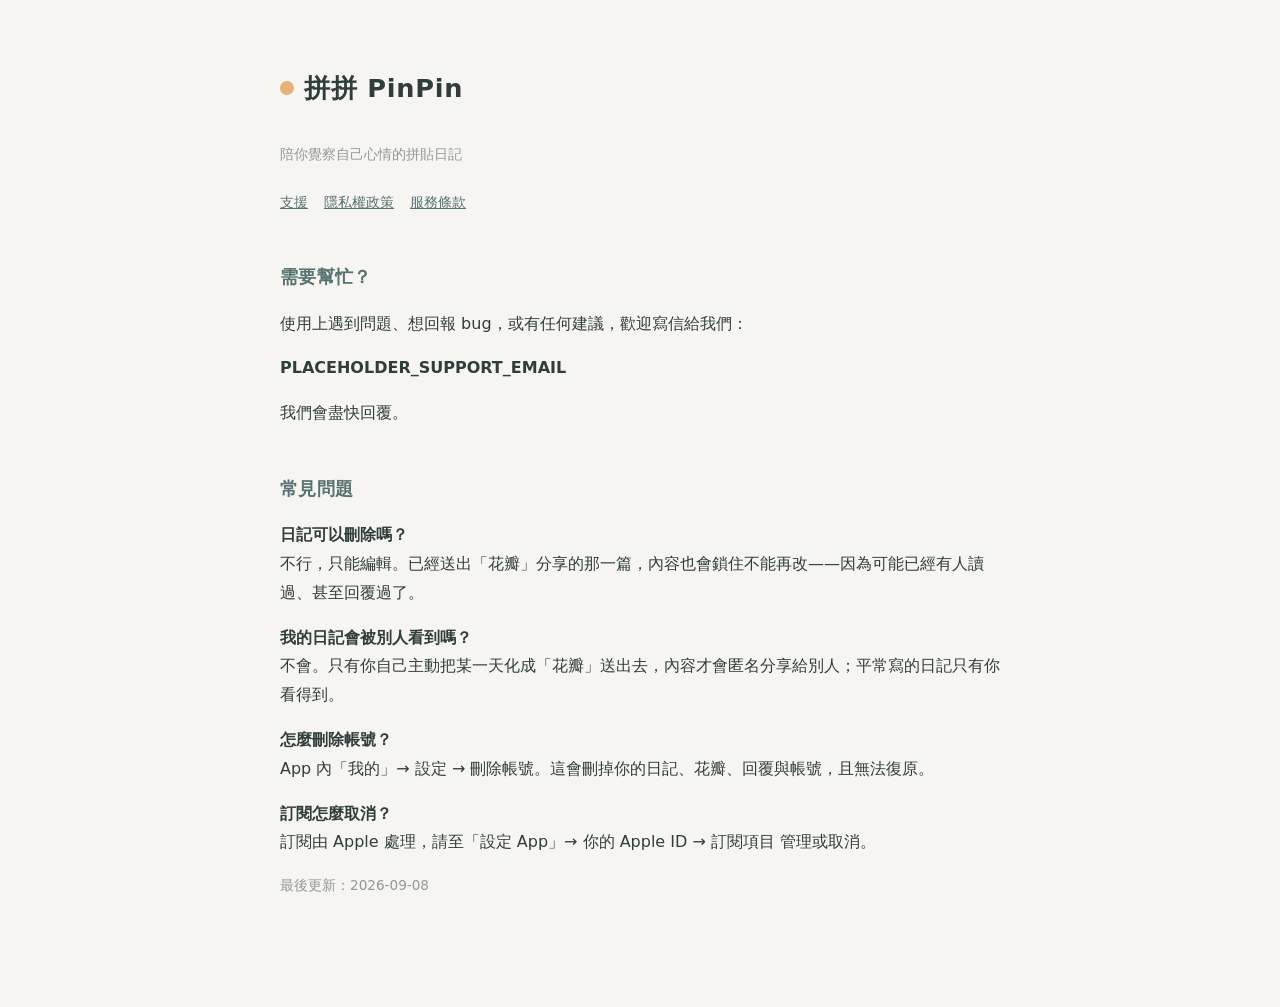
==== index.html @ d226c300 "拼拼支援與法律文件初版" ====
<!doctype html><html lang="zh-Hant"><head>
<meta charset="utf-8"><meta name="viewport" content="width=device-width,initial-scale=1">
<title>拼拼 PinPin — 支援</title>
<link rel="stylesheet" href="style.css">
</head><body>
<div class="brand"><div class="dot"></div><h1>拼拼 PinPin</h1></div>
<p class="meta">陪你覺察自己心情的拼貼日記</p>
<nav><a href="index.html">支援</a><a href="privacy.html">隱私權政策</a><a href="terms.html">服務條款</a></nav>

<h2>需要幫忙？</h2>
<p>使用上遇到問題、想回報 bug，或有任何建議，歡迎寫信給我們：</p>
<p><strong>PLACEHOLDER_SUPPORT_EMAIL</strong></p>
<p>我們會盡快回覆。</p>

<h2>常見問題</h2>
<p><strong>日記可以刪除嗎？</strong><br>
不行，只能編輯。已經送出「花瓣」分享的那一篇，內容也會鎖住不能再改——因為可能已經有人讀過、甚至回覆過了。</p>

<p><strong>我的日記會被別人看到嗎？</strong><br>
不會。只有你自己主動把某一天化成「花瓣」送出去，內容才會匿名分享給別人；平常寫的日記只有你看得到。</p>

<p><strong>怎麼刪除帳號？</strong><br>
App 內「我的」→ 設定 → 刪除帳號。這會刪掉你的日記、花瓣、回覆與帳號，且無法復原。</p>

<p><strong>訂閱怎麼取消？</strong><br>
訂閱由 Apple 處理，請至「設定 App」→ 你的 Apple ID → 訂閱項目 管理或取消。</p>

<p class="meta">最後更新：2026-09-08</p>
</body></html>
---- style.css ----
:root{color-scheme:light dark}
body{font-family:-apple-system,BlinkMacSystemFont,"PingFang TC","Noto Sans TC",system-ui,sans-serif;
  max-width:720px;margin:0 auto;padding:48px 24px 96px;line-height:1.8;color:#2F3E3A;background:#F7F5F2}
h1{font-size:1.6rem;letter-spacing:.03em}
h2{font-size:1.15rem;margin-top:2.4em;letter-spacing:.02em;color:#577371}
table{border-collapse:collapse;width:100%;margin:1.2em 0;font-size:.92rem}
td,th{border:1px solid rgba(47,62,58,.15);padding:8px 10px;text-align:left;vertical-align:top}
th{background:rgba(87,115,113,.08)}
a{color:#577371}
.meta{color:rgba(47,62,58,.5);font-size:.85rem}
.brand{display:flex;align-items:center;gap:10px;margin-bottom:8px}
.brand .dot{width:14px;height:14px;border-radius:50%;background:#E6B079}
nav{margin:24px 0 40px;font-size:.9rem}
nav a{margin-right:16px}
blockquote{border-left:3px solid #E6B079;margin:1em 0;padding:.2em 1em;background:rgba(230,176,121,.08);color:rgba(47,62,58,.75)}
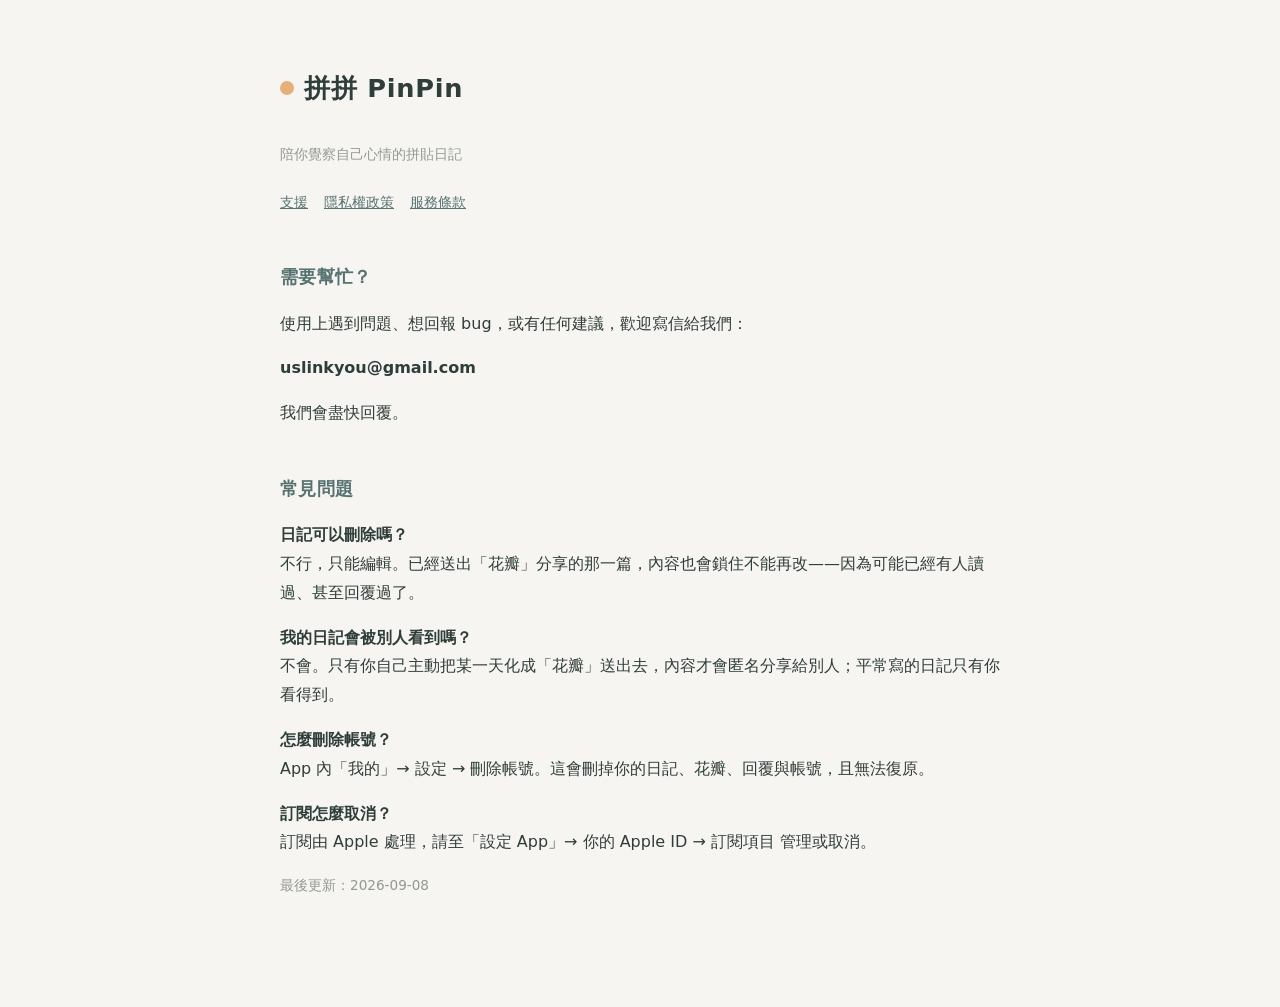
==== commit b7fd77bd: "隱私權政策改成符合現況；填上聯絡人與客服信箱 政策原本寫「日記預設只存在你的手機裡」，但 App 實際上每一篇都存進 伺服器、拼貼照片也會上傳。這個 App 的賣點就是「這些字只有你看」， 承諾一件產" ====
--- a/index.html
+++ b/index.html
@@ -9,7 +9,7 @@
 
 <h2>需要幫忙？</h2>
 <p>使用上遇到問題、想回報 bug，或有任何建議，歡迎寫信給我們：</p>
-<p><strong>PLACEHOLDER_SUPPORT_EMAIL</strong></p>
+<p><strong>uslinkyou@gmail.com</strong></p>
 <p>我們會盡快回覆。</p>
 
 <h2>常見問題</h2>
